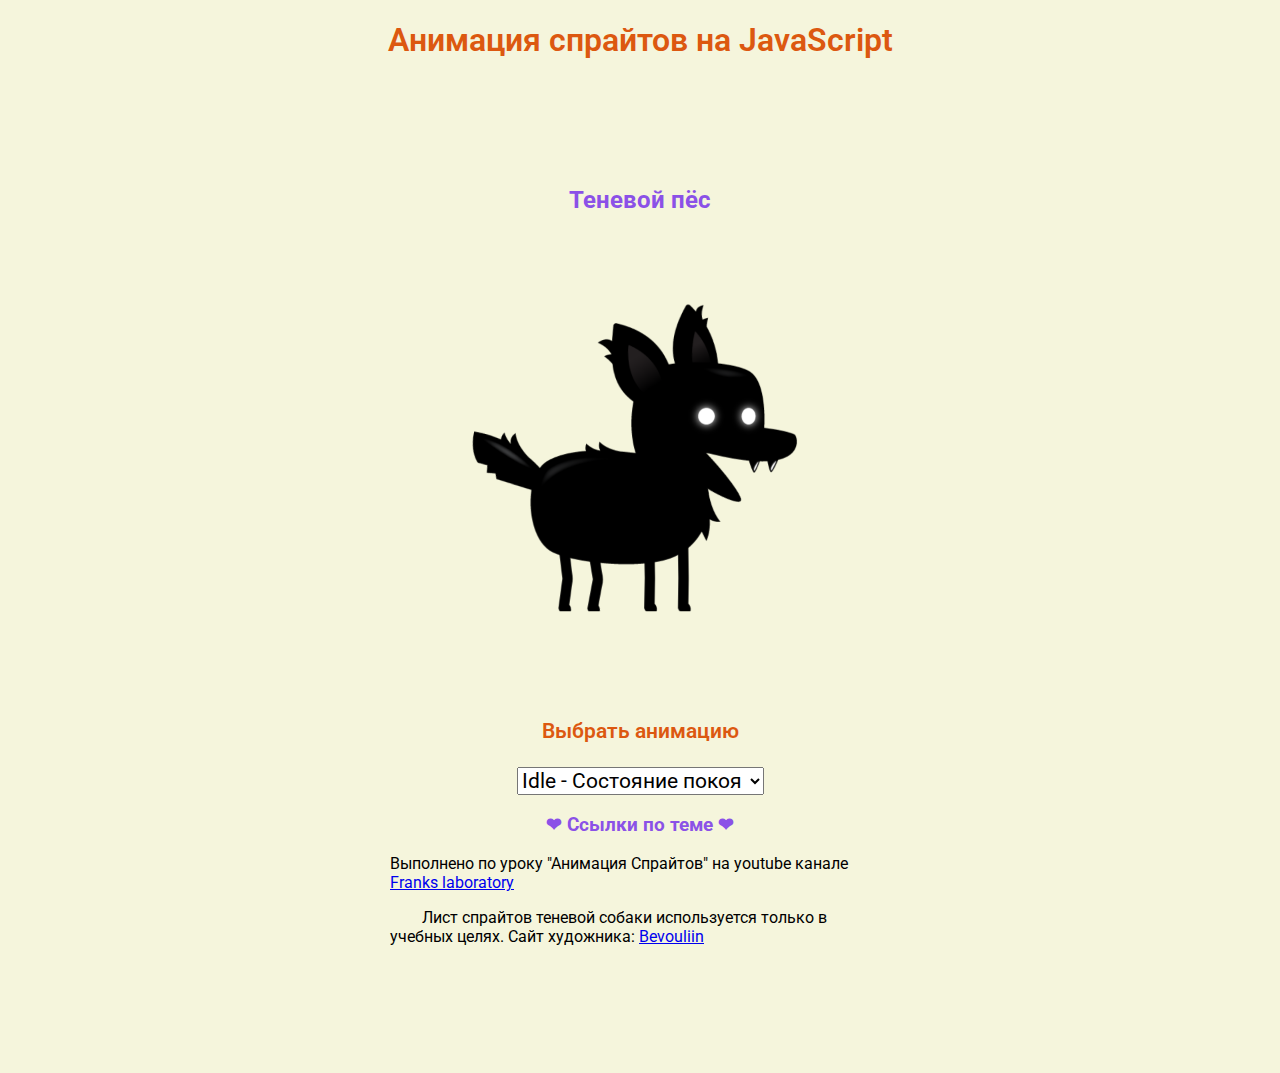
==== index.html @ 2457bcf6 "Add files via upload" ====
<!DOCTYPE html>
<html lang="en">
    <head>
        <title>Sprite Animation</title>
        <meta charset="UTF-8">
        <meta name="viewport" content="width=device-width, initial-scale=1.0">
       
        <link href="css/style.css" rel="stylesheet">
        <link type="image/x-icon" href="./favicon.ico" rel="shortcut icon">

        <link href="https://fonts.googleapis.com/css?family=Rubik" rel="stylesheet">
        <link href="https://fonts.googleapis.com/css?family=Roboto:300,400,600,700" rel="stylesheet">
    </head>
    <body>
        <h1>Анимация спрайтов на JavaScript</h1>

        <!-- 1 -->
        <section id="shadow_dog">
            <h2>Теневой пёс</h2>
            <div class="canvas_container">
                <canvas id="canvas1" class="canvas" width="600" height="600"></canvas>
            </div>

            <div class="controls">
                <label for="animations">Выбрать анимацию</label>
                <br>
                <br>
                <select name="animations" id="animations">
                    <option value="idle">Idle - Состояние покоя</option>
                    <option value="jump">Jump - Прыжок!</option>
                    <option value="fall">Fall - Падение</option>
                    <option value="run">Run - Бежать!</option>
                    <option value="dizzy">Dizzy - В шоке</option>
                    <option value="sit">Sit - Сидеть!</option>
                    <option value="roll">Roll - Катиться!</option>
                    <option value="bite">Bite - Кусается</option>
                    <option value="ko">Ko - Умирает</option>
                    <option value="getHit">Get Hit - Получила удар </option>
                </select>
            </div>
           
            <div class="description">
                    <h3>❤ Ссылки по теме ❤</h3>
                    Выполнено по уроку "Анимация Спрайтов" на youtube канале
                    <a href="https://www.youtube.com/@Frankslaboratory">Franks laboratory </a>
                    <p>Лист спрайтов теневой собаки используется только в учебных целях. Сайт художника: <a href="https://bevouliin.com/ ">Bevouliin</a></p>
                
            </div>

        </section>
        
    <!-- Script -->
     <script src="./script/sprite_anim.js"></script>
    </body>
</html>
---- css/style.css ----
* {
    font-family: "Roboto", sans-serif;
    box-sizing: border-box;
  }
  h1, label{
    text-align: center;
    color: rgb(220, 88, 16);
    font-weight: 600 ;
  }
   h2, h3, h4{
    text-align: center;
    color: rgb(139, 81, 231);
  }
  p{
    text-indent: 2rem;
  }
  .controls, select, option{
    font-size: 1.3rem;
  }
  body {
    
    background-color: beige;
  } 
  
  section{
    width: 100%;
    margin:10% auto ;
    flex-direction: column;
    flex-wrap: nowrap;
    padding: 0 10%;
  }


  #canvas1, #canvas2{
    width: 100%;
  }
  .canvas_container{
    width: 50%;
    max-width: 400px;
    margin:  5% auto ;
  }

  .description{
    max-width: 500px;
    margin: 0 auto;
  }
  .controls{
    text-align: center;
    
  }
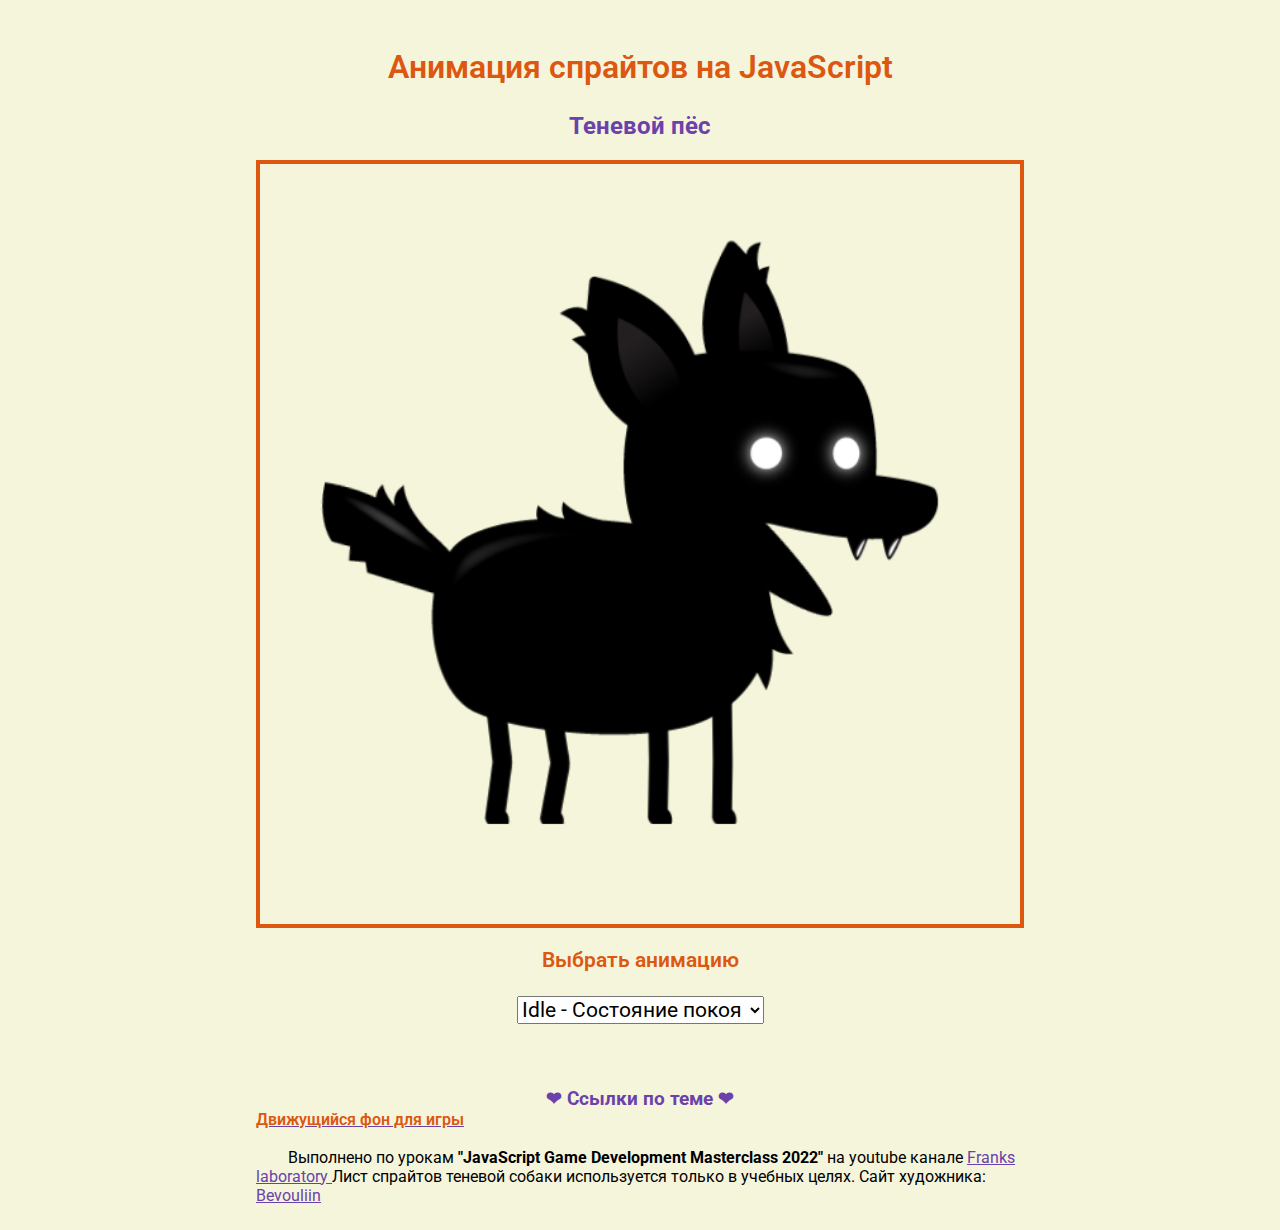
==== commit 4140dc15: "Update index.html" ====
--- a/index.html
+++ b/index.html
@@ -41,9 +41,12 @@
            
             <div class="description">
                     <h3>❤ Ссылки по теме ❤</h3>
-                    Выполнено по уроку "Анимация Спрайтов" на youtube канале
+                    <a href="parallax.html"><span>Движущийся фон для игры</span></a>
+                    <br>
+                    <br>
+                    <p>Выполнено по урокам <strong>"JavaScript Game Development Masterclass 2022"</strong> на youtube канале
                     <a href="https://www.youtube.com/@Frankslaboratory">Franks laboratory </a>
-                    <p>Лист спрайтов теневой собаки используется только в учебных целях. Сайт художника: <a href="https://bevouliin.com/ ">Bevouliin</a></p>
+                    Лист спрайтов теневой собаки используется только в учебных целях. Сайт художника: <a href="https://bevouliin.com/ ">Bevouliin</a></p>
                 
             </div>
 
@@ -52,4 +55,4 @@
     <!-- Script -->
      <script src="./script/sprite_anim.js"></script>
     </body>
-</html>+</html>
--- a/css/style.css
+++ b/css/style.css
@@ -1,51 +1,55 @@
 
 * {
+  margin: 0;
+  padding: 0;
     font-family: "Roboto", sans-serif;
     box-sizing: border-box;
   }
-  h1, label{
+  h1, label, span{ 
     text-align: center;
     color: rgb(220, 88, 16);
     font-weight: 600 ;
   }
-   h2, h3, h4{
+   h2, h3, h4, a{
     text-align: center;
-    color: rgb(139, 81, 231);
+    color: rgb(107, 66, 171);
   }
   p{
     text-indent: 2rem;
   }
   .controls, select, option{
     font-size: 1.3rem;
+    margin-bottom: 2rem;;
   }
   body {
-    
+    margin-top: 3rem;
     background-color: beige;
   } 
   
   section{
     width: 100%;
-    margin:10% auto ;
+    margin:2% auto ;
     flex-direction: column;
     flex-wrap: nowrap;
     padding: 0 10%;
   }
 
 
-  #canvas1, #canvas2{
+  #canvas1{
     width: 100%;
-  }
-  .canvas_container{
-    width: 50%;
-    max-width: 400px;
-    margin:  5% auto ;
+    margin-bottom: -5px;
+    margin-right: -2px;
+    border: 4px solid rgb(220, 88, 16);
   }
 
-  .description{
-    max-width: 500px;
-    margin: 0 auto;
+
+  .canvas_container, .description, .slider {
+    width: 75%;
+    max-width: 800px;
+    margin:  2% auto ;
   }
+
   .controls{
     text-align: center;
-    
-  }+  }
+  
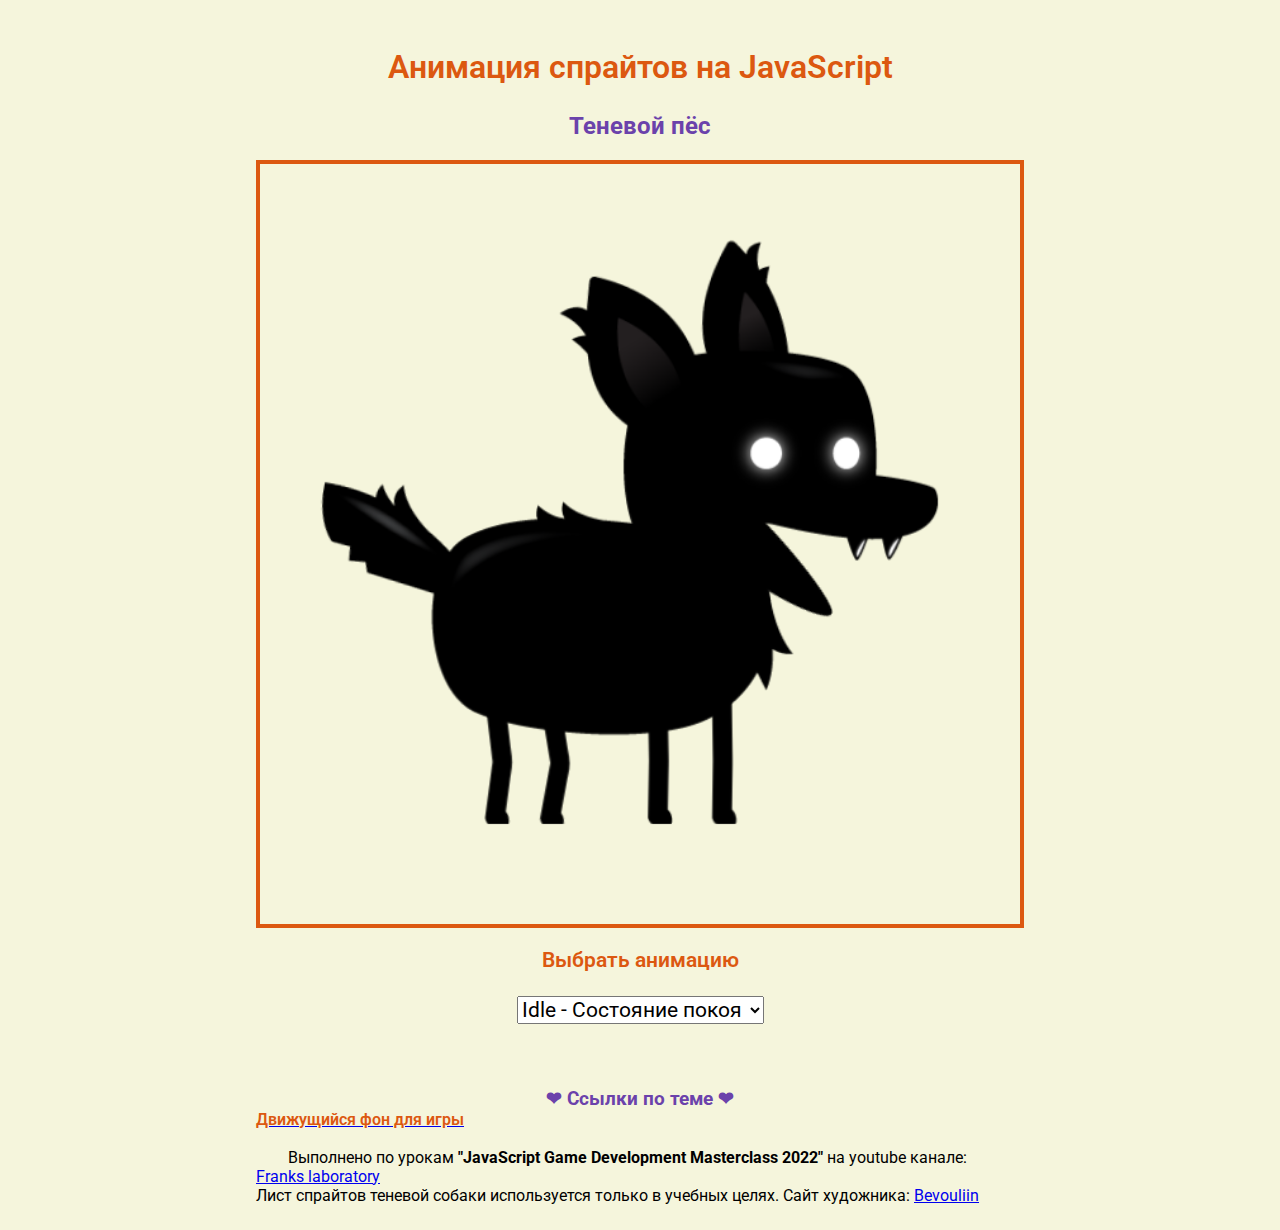
==== commit 48e31497: "Update index.html" ====
--- a/index.html
+++ b/index.html
@@ -44,8 +44,10 @@
                     <a href="parallax.html"><span>Движущийся фон для игры</span></a>
                     <br>
                     <br>
-                    <p>Выполнено по урокам <strong>"JavaScript Game Development Masterclass 2022"</strong> на youtube канале
+                    <p>Выполнено по урокам <strong>"JavaScript Game Development Masterclass 2022"</strong> на youtube канале:
+                        <br>
                     <a href="https://www.youtube.com/@Frankslaboratory">Franks laboratory </a>
+                        <br>
                     Лист спрайтов теневой собаки используется только в учебных целях. Сайт художника: <a href="https://bevouliin.com/ ">Bevouliin</a></p>
                 
             </div>
--- a/css/style.css
+++ b/css/style.css
@@ -5,12 +5,12 @@
     font-family: "Roboto", sans-serif;
     box-sizing: border-box;
   }
-  h1, label, span{ 
+  h1, label, span{
     text-align: center;
     color: rgb(220, 88, 16);
     font-weight: 600 ;
   }
-   h2, h3, h4, a{
+   h2, h3, h4{
     text-align: center;
     color: rgb(107, 66, 171);
   }
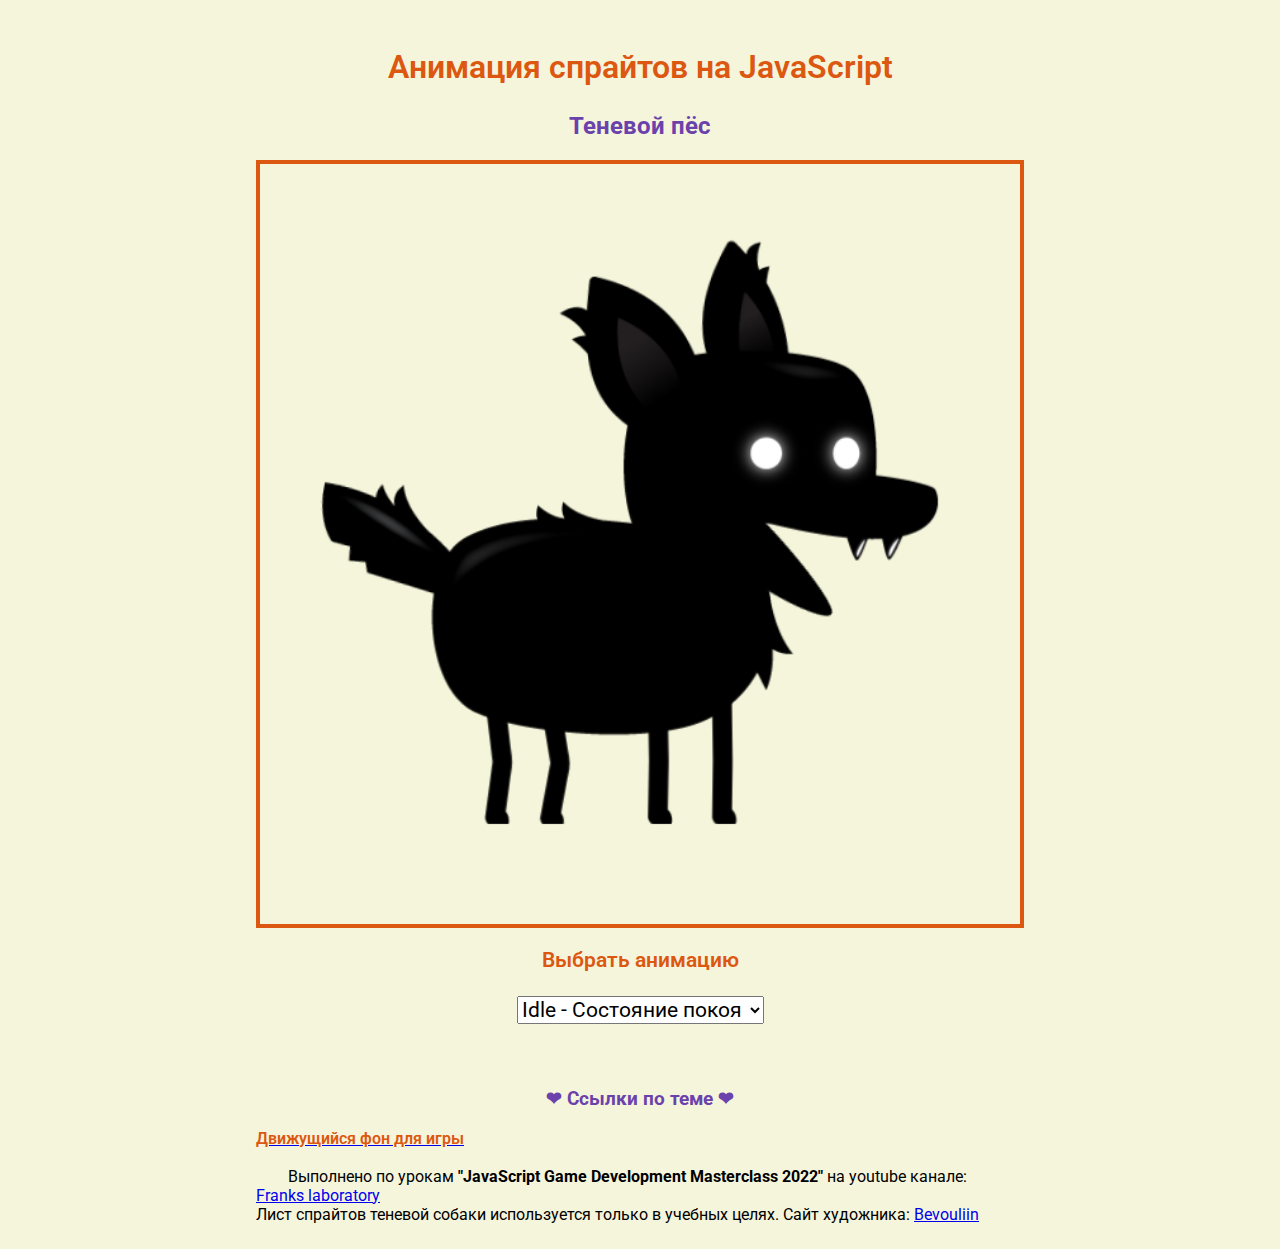
==== commit 4f079f49: "Update index.html" ====
--- a/index.html
+++ b/index.html
@@ -41,6 +41,7 @@
            
             <div class="description">
                     <h3>❤ Ссылки по теме ❤</h3>
+                <br>
                     <a href="parallax.html"><span>Движущийся фон для игры</span></a>
                     <br>
                     <br>
